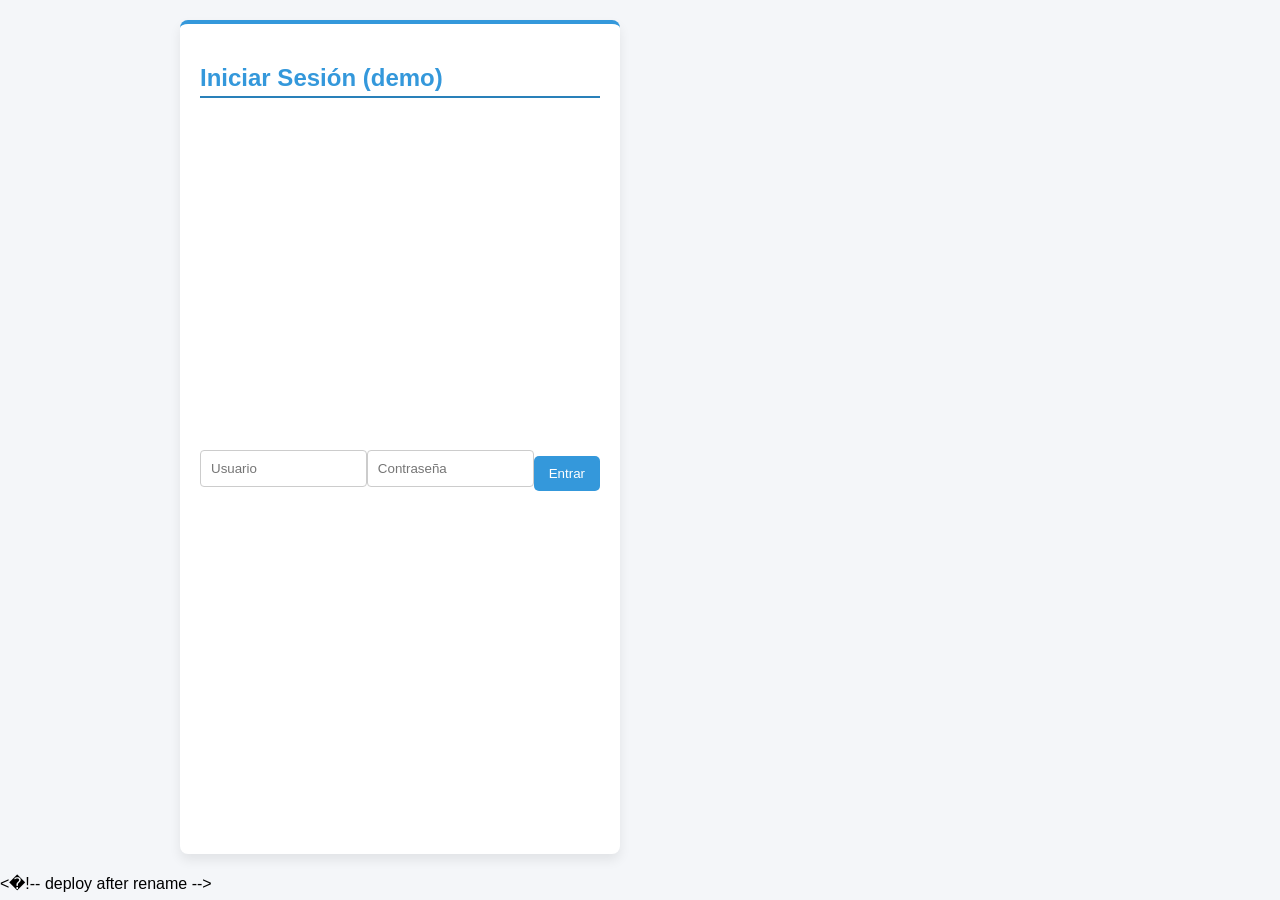
==== docs/index.html @ edc3e076 "make docs/index.html static with proper links" ====
<!DOCTYPE html>
<html lang="es">
<head>
    <meta charset="UTF-8">
    <meta name="viewport" content="width=device-width, initial-scale=1">
    <title>Enterprise Automation SaaS Demo</title>
    <link rel="stylesheet" href="style.css">
</head>
<body>
    <div class="container py-4">
        <div class="card mx-auto" style="max-width:400px;">
            <h2 class="text-center">Iniciar Sesión (demo)</h2>
            <form id="loginForm" onsubmit="login(event)">
                <input class="form-control" type="text" id="username" placeholder="Usuario" required>
                <input class="form-control" type="password" id="password" placeholder="Contraseña" required>
                <button class="btn btn-primary w-100 mt-2" type="submit">Entrar</button>
            </form>
        </div>
    </div>

    <script src="app.js"></script>
</body>
</html>
< ! - -   d e p l o y   a f t e r   r e n a m e   - - > 
 
 
---- docs/style.css ----
/* enterprise palette */
:root {
    --primary: #3498db;
    --accent: #2980b9;
    --secondary: #2c3e50;
    --bg: #f4f6f9;
    --card-bg: #ffffff;
}

body {
    font-family: 'Segoe UI', Tahoma, Geneva, Verdana, sans-serif;
    margin: 0;
    background: var(--bg);
}

.navbar {
    background: linear-gradient(90deg, var(--secondary) 0%, #34495e 100%) !important;
    color: white;
    padding: 15px 30px;
    display: flex;
    justify-content: space-between;
}

/* ensure brand/link always white (no purple visited) */
.navbar .navbar-brand,
.navbar .navbar-nav .nav-link {
    color: white !important;
}
.navbar .navbar-brand:hover,
.navbar .navbar-nav .nav-link:hover {
    color: #ddd !important;
}

/* cards with colored top border */
.card {
    background: var(--card-bg);
    padding: 20px;
    border-radius: 8px;
    margin: 20px;
    box-shadow: 0 6px 12px rgba(0,0,0,0.08);
    border-top: 4px solid var(--primary);
    transition: transform 0.2s;
}
.card:hover {
    transform: translateY(-3px);
}
.card h2 {
    margin-bottom: 1rem;
    color: var(--primary);
    border-bottom: 2px solid var(--accent);
    padding-bottom: 0.25rem;
}

.dashboard {
    /* bootstrap handles layout */
}

/* central container with responsive max-width */
.container {
    max-width: 960px;
    margin-left: auto;
    margin-right: auto;
    padding-left: 15px;
    padding-right: 15px;
}

/* sticky navbar */
.navbar {
    position: sticky;
    top: 0;
    z-index: 1000;
}

input, textarea {
    width: 100%;
    padding: 10px;
    margin-bottom: 10px;
    border: 1px solid #ccc;
    border-radius: 4px;
}

button, .btn-primary {
    background: var(--primary) !important;
    color: white;
    border: none;
    padding: 10px 15px;
    cursor: pointer;
    border-radius: 5px;
}

button:hover, .btn-primary:hover {
    background: var(--accent) !important;
}

/* login form centering */
#loginForm {
    display: flex;
    justify-content: center;
    align-items: center;
    min-height: 80vh;
}

#loginForm .card {
    max-width: 400px;
    width: 100%;
}

/* badges */
.badge {
    font-size: 0.9rem;
}

/* welcome banner style */
.alert-success {
    background: var(--primary) !important;
    border-color: var(--primary) !important;
}

.navbar-text {
    font-weight: 500;
    margin-left: 20px;
}
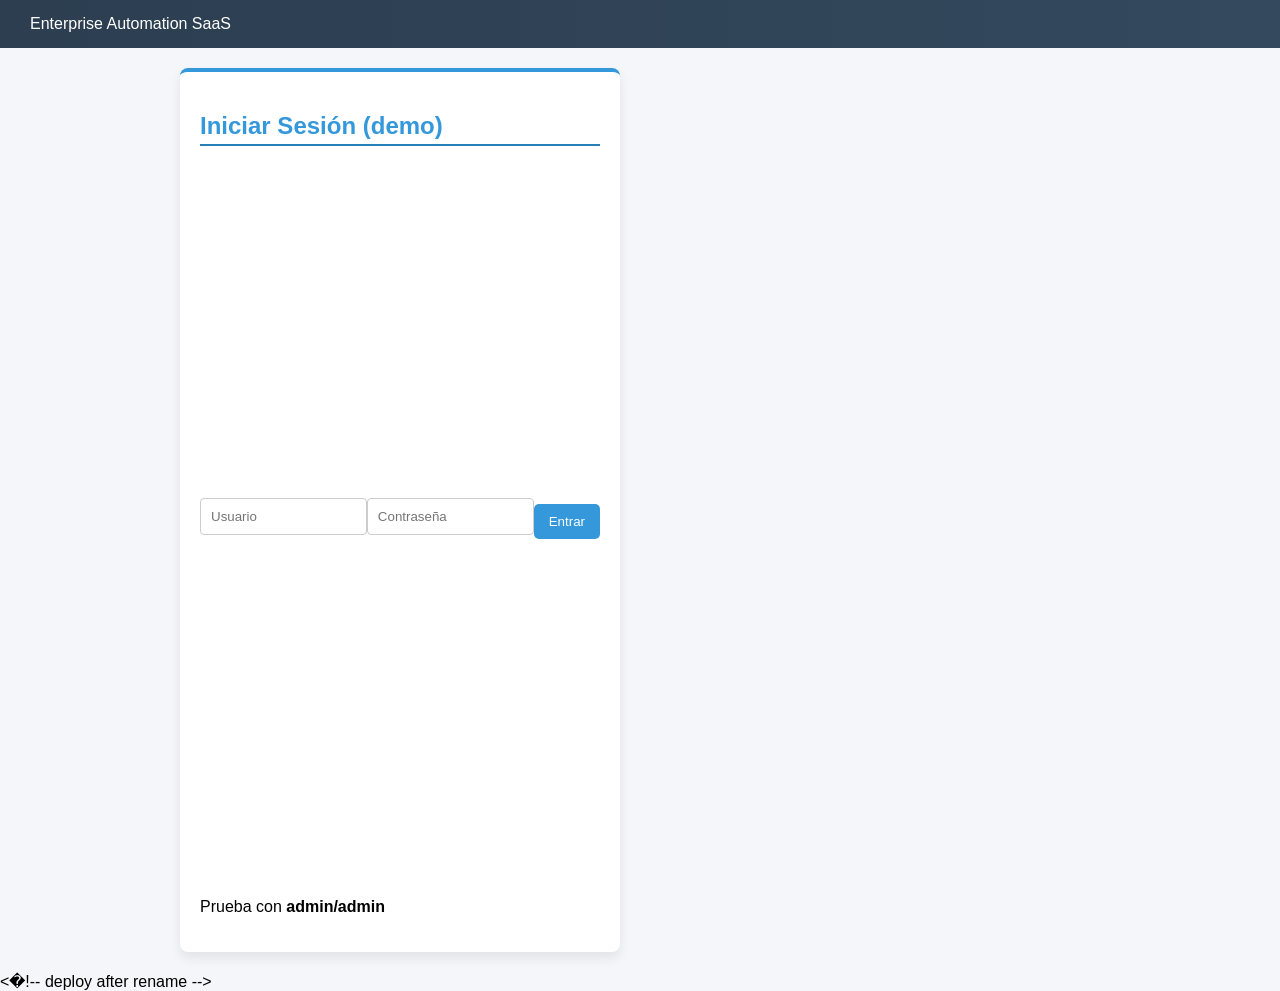
==== commit 9212a866: "add interactive static login/dashboard demo" ====
--- a/docs/index.html
+++ b/docs/index.html
@@ -7,18 +7,44 @@
     <link rel="stylesheet" href="style.css">
 </head>
 <body>
-    <div class="container py-4">
+    <nav class="navbar navbar-dark bg-dark">
+        <span class="navbar-brand mb-0 h1">Enterprise Automation SaaS</span>
+    </nav>
+
+    <div id="loginScreen" class="container py-4">
         <div class="card mx-auto" style="max-width:400px;">
             <h2 class="text-center">Iniciar Sesión (demo)</h2>
             <form id="loginForm" onsubmit="login(event)">
-                <input class="form-control" type="text" id="username" placeholder="Usuario" required>
-                <input class="form-control" type="password" id="password" placeholder="Contraseña" required>
+                <input class="form-control" type="text" id="username" placeholder="Usuario" autocomplete="username" required>
+                <input class="form-control" type="password" id="password" placeholder="Contraseña" autocomplete="current-password" required>
                 <button class="btn btn-primary w-100 mt-2" type="submit">Entrar</button>
             </form>
+            <p class="text-muted small mt-2">Prueba con <strong>admin/admin</strong></p>
         </div>
     </div>
 
-    <script src="app.js"></script>
+    <div id="dashboardScreen" class="container py-4" style="display:none;">
+        <div class="mb-4">
+            <h1 class="display-6">Panel de control</h1>
+            <p class="lead">Bienvenido, <span id="userLabel"></span>!</p>
+        </div>
+        <div class="row">
+            <div class="col-md-6">
+                <div class="card p-3 text-center">
+                    <h5>Procesos <span class="badge bg-primary">3</span></h5>
+                </div>
+            </div>
+            <div class="col-md-6">
+                <div class="card p-3 text-center">
+                    <h5>Usuarios <span class="badge bg-secondary">1</span></h5>
+                </div>
+            </div>
+        </div>
+        <div class="mt-4">
+            <button class="btn btn-outline-danger" onclick="logout()">Cerrar sesión</button>
+        </div>
+    </div>
+
 </body>
 </html>
 < ! - -   d e p l o y   a f t e r   r e n a m e   - - > 
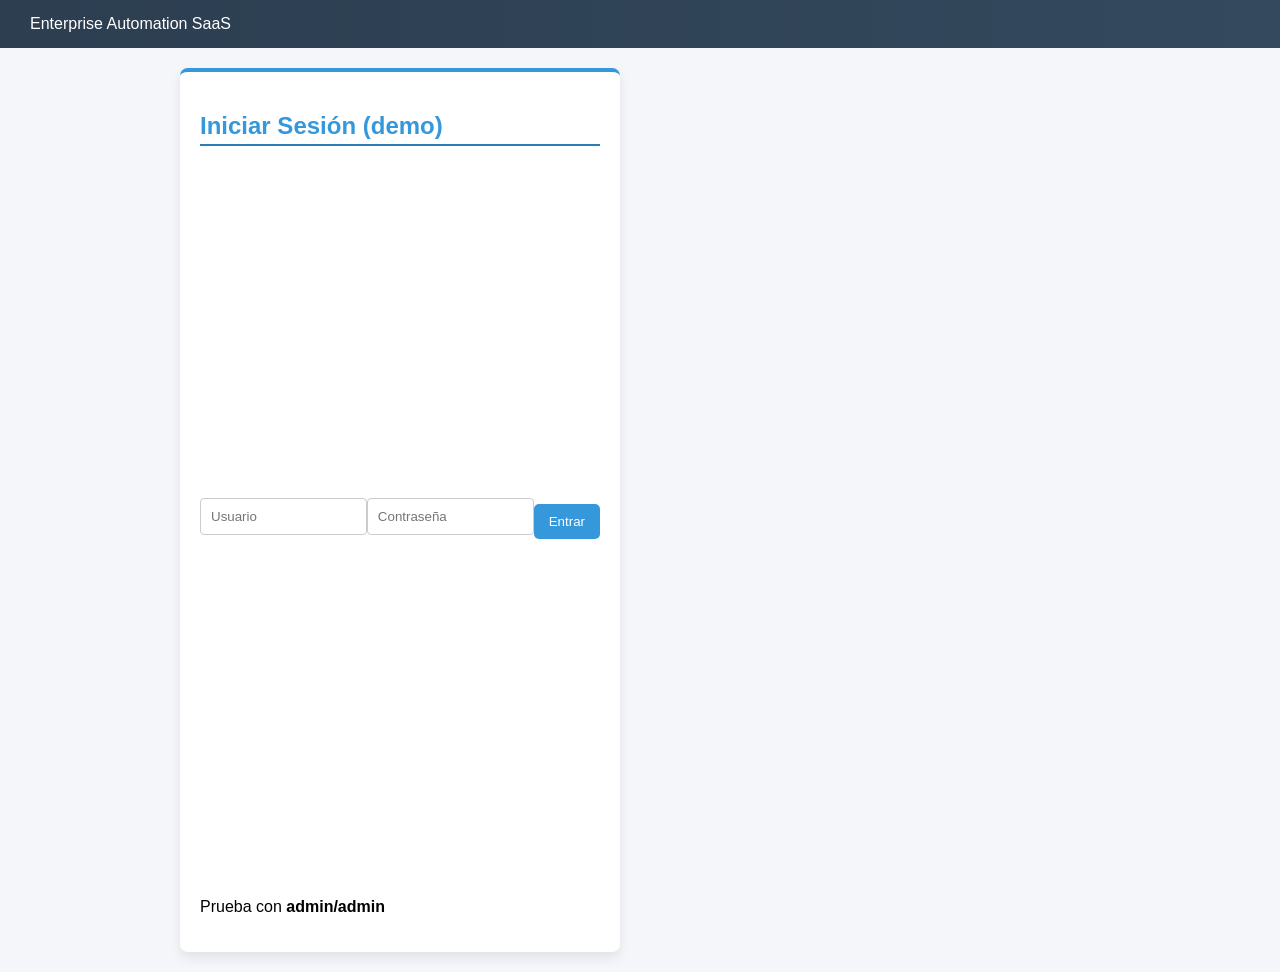
==== commit c77fb481: "clean comment and add favicon stub" ====
--- a/docs/index.html
+++ b/docs/index.html
@@ -1,52 +1,53 @@
-<!DOCTYPE html>
-<html lang="es">
-<head>
-    <meta charset="UTF-8">
-    <meta name="viewport" content="width=device-width, initial-scale=1">
-    <title>Enterprise Automation SaaS Demo</title>
-    <link rel="stylesheet" href="style.css">
-</head>
-<body>
-    <nav class="navbar navbar-dark bg-dark">
-        <span class="navbar-brand mb-0 h1">Enterprise Automation SaaS</span>
-    </nav>
-
-    <div id="loginScreen" class="container py-4">
-        <div class="card mx-auto" style="max-width:400px;">
-            <h2 class="text-center">Iniciar Sesión (demo)</h2>
-            <form id="loginForm" onsubmit="login(event)">
-                <input class="form-control" type="text" id="username" placeholder="Usuario" autocomplete="username" required>
-                <input class="form-control" type="password" id="password" placeholder="Contraseña" autocomplete="current-password" required>
-                <button class="btn btn-primary w-100 mt-2" type="submit">Entrar</button>
-            </form>
-            <p class="text-muted small mt-2">Prueba con <strong>admin/admin</strong></p>
-        </div>
-    </div>
-
-    <div id="dashboardScreen" class="container py-4" style="display:none;">
-        <div class="mb-4">
-            <h1 class="display-6">Panel de control</h1>
-            <p class="lead">Bienvenido, <span id="userLabel"></span>!</p>
-        </div>
-        <div class="row">
-            <div class="col-md-6">
-                <div class="card p-3 text-center">
-                    <h5>Procesos <span class="badge bg-primary">3</span></h5>
-                </div>
-            </div>
-            <div class="col-md-6">
-                <div class="card p-3 text-center">
-                    <h5>Usuarios <span class="badge bg-secondary">1</span></h5>
-                </div>
-            </div>
-        </div>
-        <div class="mt-4">
-            <button class="btn btn-outline-danger" onclick="logout()">Cerrar sesión</button>
-        </div>
-    </div>
-
-</body>
-</html>
-< ! - -   d e p l o y   a f t e r   r e n a m e   - - > 
- 
- +<!DOCTYPE html>
+<html lang="es">
+<head>
+    <meta charset="UTF-8">
+    <meta name="viewport" content="width=device-width, initial-scale=1">
+    <title>Enterprise Automation SaaS Demo</title>
+    <link rel="icon" href="favicon.ico">
+    <link rel="stylesheet" href="style.css">
+</head>
+<body>
+    <nav class="navbar navbar-dark bg-dark">
+        <span class="navbar-brand mb-0 h1">Enterprise Automation SaaS</span>
+    </nav>
+
+    <div id="loginScreen" class="container py-4">
+        <div class="card mx-auto" style="max-width:400px;">
+            <h2 class="text-center">Iniciar Sesión (demo)</h2>
+            <form id="loginForm" onsubmit="login(event)">
+                <input class="form-control" type="text" id="username" placeholder="Usuario" autocomplete="username" required>
+                <input class="form-control" type="password" id="password" placeholder="Contraseña" autocomplete="current-password" required>
+                <button class="btn btn-primary w-100 mt-2" type="submit">Entrar</button>
+            </form>
+            <p class="text-muted small mt-2">Prueba con <strong>admin/admin</strong></p>
+        </div>
+    </div>
+
+    <div id="dashboardScreen" class="container py-4" style="display:none;">
+        <div class="mb-4">
+            <h1 class="display-6">Panel de control</h1>
+            <p class="lead">Bienvenido, <span id="userLabel"></span>!</p>
+        </div>
+        <div class="row">
+            <div class="col-md-6">
+                <div class="card p-3 text-center">
+                    <h5>Procesos <span class="badge bg-primary">3</span></h5>
+                </div>
+            </div>
+            <div class="col-md-6">
+                <div class="card p-3 text-center">
+                    <h5>Usuarios <span class="badge bg-secondary">1</span></h5>
+                </div>
+            </div>
+        </div>
+        <div class="mt-4">
+            <button class="btn btn-outline-danger" onclick="logout()">Cerrar sesión</button>
+        </div>
+    </div>
+
+    <script src="app.js"></script>
+    <!-- demo published at GitHub Pages -->
+</body>
+</html>
+<!-- deploy after rename -->
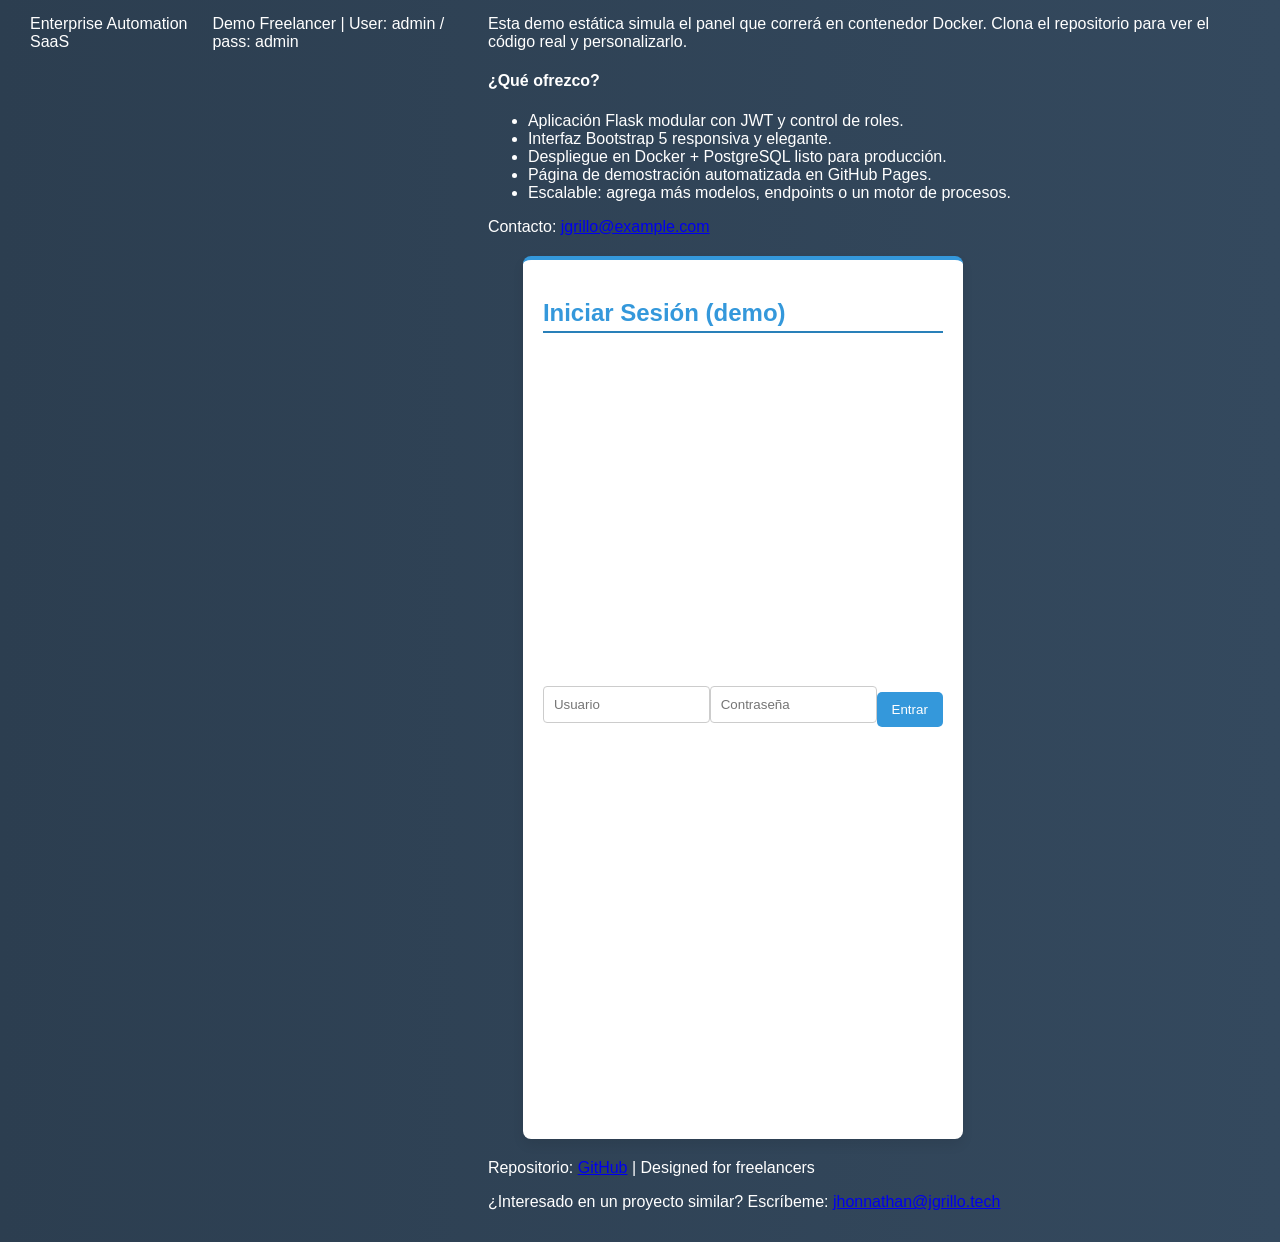
==== commit 2effeb4e: "add features list and contact callout" ====
--- a/docs/index.html
+++ b/docs/index.html
@@ -10,8 +10,24 @@
 <body>
     <nav class="navbar navbar-dark bg-dark">
         <span class="navbar-brand mb-0 h1">Enterprise Automation SaaS</span>
-    </nav>
+        <span class="navbar-text text-white ms-auto">Demo Freelancer | User: admin / pass: admin</span>
 
+    <div class="container py-4">
+        <div class="alert alert-info text-center">
+            Esta demo estática simula el panel que correrá en contenedor Docker.
+            Clona el repositorio para ver el código real y personalizarlo.
+        </div>
+    <div class="my-4 p-3 bg-light rounded">
+        <h4>¿Qué ofrezco?</h4>
+        <ul>
+            <li>Aplicación Flask modular con JWT y control de roles.</li>
+            <li>Interfaz Bootstrap 5 responsiva y elegante.</li>
+            <li>Despliegue en Docker + PostgreSQL listo para producción.</li>
+            <li>Página de demostración automatizada en GitHub Pages.</li>
+            <li>Escalable: agrega más modelos, endpoints o un motor de procesos.</li>
+        </ul>
+        <p class="mb-0">Contacto: <a href="mailto:jgrillo@example.com">jgrillo@example.com</a></p>
+    </div>
     <div id="loginScreen" class="container py-4">
         <div class="card mx-auto" style="max-width:400px;">
             <h2 class="text-center">Iniciar Sesión (demo)</h2>
@@ -25,19 +41,71 @@
     </div>
 
     <div id="dashboardScreen" class="container py-4" style="display:none;">
-        <div class="mb-4">
-            <h1 class="display-6">Panel de control</h1>
-            <p class="lead">Bienvenido, <span id="userLabel"></span>!</p>
+        <div id="welcomeBanner" class="mb-4 bg-white p-4 rounded shadow-sm">
+            <h1 class="display-6 text-dark">Panel de control</h1>
+            <p class="lead mb-0">Gestiona procesos, usuarios y revisa auditoría desde aquí.</p>
         </div>
-        <div class="row">
-            <div class="col-md-6">
+        <div class="row mb-4 justify-content-center">
+            <div class="col-12 col-md-4">
                 <div class="card p-3 text-center">
-                    <h5>Procesos <span class="badge bg-primary">3</span></h5>
+                    <h5>Total procesos <span id="processCount" class="badge bg-primary">3</span></h5>
                 </div>
             </div>
-            <div class="col-md-6">
+            <div class="col-12 col-md-4">
                 <div class="card p-3 text-center">
-                    <h5>Usuarios <span class="badge bg-secondary">1</span></h5>
+                    <h5>Usuarios <span id="userCount" class="badge bg-secondary">1</span></h5>
+                </div>
+            </div>
+            <div class="col-12 col-md-4">
+                <div class="card p-3 text-center">
+                    <h5>Entradas auditoría <span id="logCount" class="badge bg-secondary">2</span></h5>
+                </div>
+            </div>
+        </div>
+        <div class="row gy-4 justify-content-center">
+            <div class="col-12 col-md-6 col-lg-5">
+                <div class="card">
+                    <h2>Crear Proceso</h2>
+                    <form onsubmit="event.preventDefault()">
+                        <input class="form-control" type="text" placeholder="Título">
+                        <textarea class="form-control" placeholder="Descripción"></textarea>
+                        <button class="btn btn-primary mt-2" type="button">Crear</button>
+                    </form>
+                </div>
+            </div>
+            <div class="col-12 col-md-6 col-lg-5">
+                <div class="card">
+                    <h2>Procesos</h2>
+                    <ul id="processList" class="list-group">
+                        <li class="list-group-item d-flex justify-content-between align-items-center">Proceso A<span class="badge bg-secondary rounded-pill">Activo</span></li>
+                        <li class="list-group-item d-flex justify-content-between align-items-center">Proceso B<span class="badge bg-secondary rounded-pill">En curso</span></li>
+                    </ul>
+                </div>
+            </div>
+            <div class="col-12 col-md-6 col-lg-5">
+                <div class="card" id="userCard">
+                    <h2>Usuarios (admin)</h2>
+                    <form onsubmit="event.preventDefault()">
+                        <input class="form-control" type="text" placeholder="Usuario">
+                        <input class="form-control" type="password" placeholder="Contraseña">
+                        <select class="form-select">
+                            <option>usuario</option>
+                            <option>admin</option>
+                        </select>
+                        <button class="btn btn-primary" type="button">Crear usuario</button>
+                    </form>
+                    <ul class="list-group mt-2">
+                        <li class="list-group-item">admin (admin)</li>
+                    </ul>
+                </div>
+            </div>
+            <div class="col-12 col-md-6 col-lg-5">
+                <div class="card" id="logsCard">
+                    <h2>Registro de Auditoría</h2>
+                    <ul class="list-group">
+                        <li class="list-group-item">admin: inicio de sesión</li>
+                        <li class="list-group-item">admin: creó proceso</li>
+                    </ul>
                 </div>
             </div>
         </div>
@@ -48,6 +116,9 @@
 
     <script src="app.js"></script>
     <!-- demo published at GitHub Pages -->
+    <footer class="text-center mt-5 mb-3">
+        <p class="small">Repositorio: <a href="https://github.com/jgrillo18/enterprise-process-automation-saas" target="_blank">GitHub</a> | Designed for freelancers</p>
+        <p class="small">¿Interesado en un proyecto similar? Escríbeme: <a href="mailto:jhonnathan@jgrillo.tech">jhonnathan@jgrillo.tech</a></p>
+    </footer>
 </body>
 </html>
-<!-- deploy after rename -->
